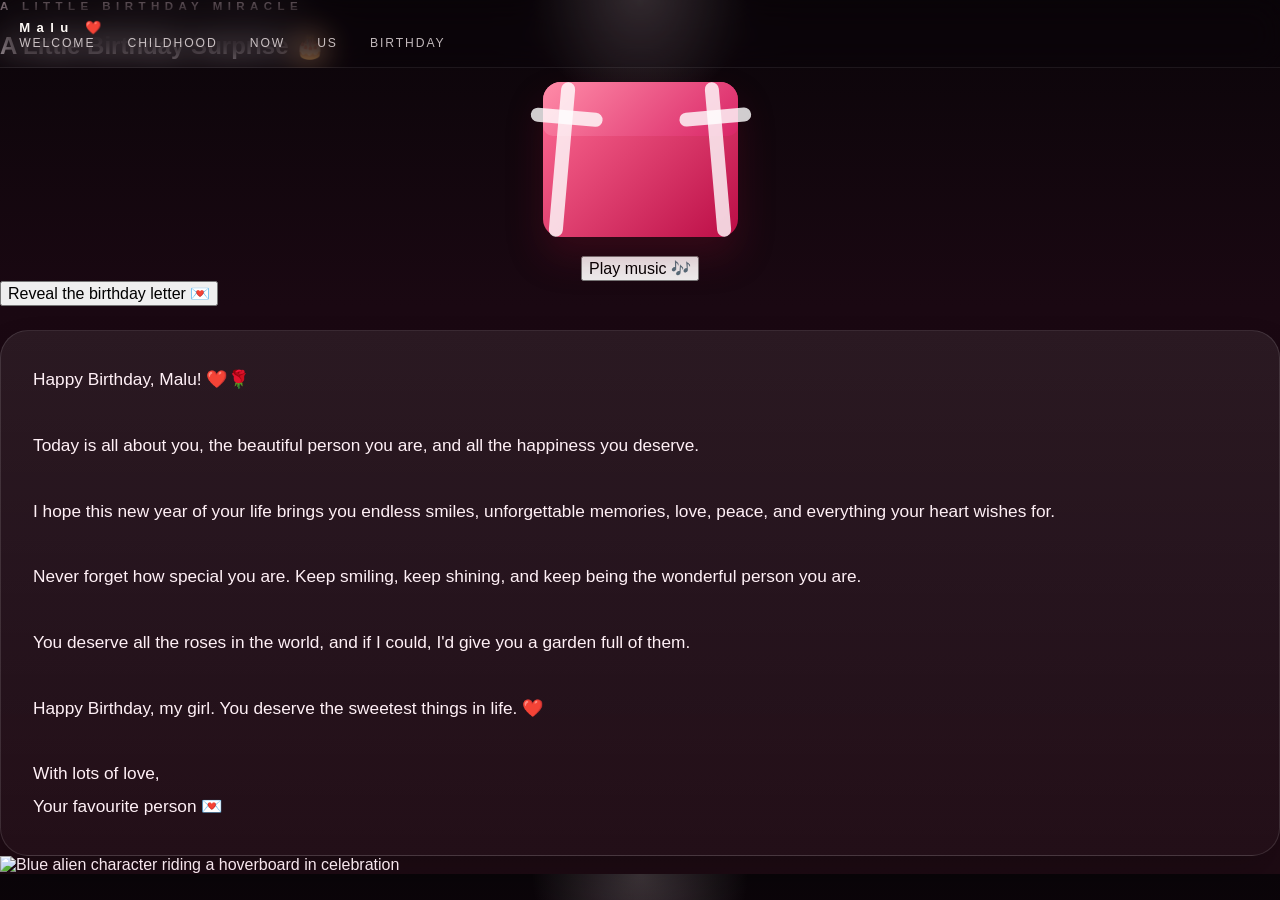
==== birthday.html @ a26f2fa2 "Upload Malu birthday website" ====
<!DOCTYPE html>
<html lang="en">
  <head>
    <meta charset="UTF-8" />
    <meta name="viewport" content="width=device-width, initial-scale=1.0" />
    <title>A Little Birthday Surprise 🎂</title>
    <meta name="description" content="A heartfelt birthday surprise for Malu with roses, music, and a love letter." />
    <link rel="stylesheet" href="css/style.css" />
    <script src="js/script.js" defer></script>
  </head>
  <body class="page-birthday">
    <div class="stitch-background" aria-hidden="true">
      <video
        class="stitch-video"
        src="media/characters/stitch-hoverboard.mp4"
        autoplay
        muted
        loop
        playsinline
        preload="auto"
        poster="media/characters/stitch-hoverboard.svg"
        aria-hidden="true"
      >
        <source src="media/characters/stitch-hoverboard.mp4" type="video/mp4" />
      </video>
    </div>
    <div class="page-shell birthday-shell">
      <header class="topbar">
        <div class="container nav-wrap">
          <a class="brand" href="index.html">Malu ❤️</a>
          <nav class="nav" aria-label="Main navigation">
            <a href="index.html" class="nav-link">Welcome</a>
            <a href="childhood.html" class="nav-link">Childhood</a>
            <a href="now.html" class="nav-link">Now</a>
            <a href="us.html" class="nav-link">Us</a>
            <a href="birthday.html" class="nav-link active">Birthday</a>
          </nav>
        </div>
      </header>

      <main class="container birthday-page">
        <section class="page-intro reveal fade-in-up">
          <p class="eyebrow">A little birthday miracle</p>
          <h1>A Little Birthday Surprise 🎂</h1>
        </section>

        <div class="birthday-stage reveal fade-in-up">
          <div class="gift-box-wrap">
            <button class="gift-box" type="button" aria-label="Open the birthday gift box">
              <span class="gift-lid"></span>
              <span class="gift-body"></span>
              <span class="gift-ribbon ribbon-left"></span>
              <span class="gift-ribbon ribbon-right"></span>
            </button>
          </div>

          <div class="music-controls" aria-label="Music controls">
            <button id="music-toggle" class="button secondary" type="button">Play music 🎶</button>
          </div>

          <audio id="birthday-music" preload="auto" loop aria-label="Background music">
            <source src="media/music/birthday-soft.wav" type="audio/wav" />
          </audio>
        </div>

        <section class="letter-section reveal fade-in-up">
          <button class="button primary reveal-letter" type="button">Reveal the birthday letter 💌</button>

          <article id="birthday-letter" class="letter-card hidden" aria-live="polite">
            <p>
              Happy Birthday, Malu! ❤️🌹<br /><br />
              Today is all about you, the beautiful person you are, and all the happiness you deserve.<br /><br />
              I hope this new year of your life brings you endless smiles, unforgettable memories, love, peace, and everything your heart wishes for.<br /><br />
              Never forget how special you are. Keep smiling, keep shining, and keep being the wonderful person you are.<br /><br />
              You deserve all the roses in the world, and if I could, I'd give you a garden full of them.<br /><br />
              Happy Birthday, my girl. You deserve the sweetest things in life. ❤️<br /><br />
              With lots of love,<br />
              Your favourite person 💌
            </p>
          </article>
        </section>

        <div class="final-hero reveal fade-in-up">
          <img
            src="media/characters/stitch-hoverboard.svg"
            alt="Blue alien character riding a hoverboard in celebration"
            class="celebration-alien"
          />
        </div>
      </main>
    </div>

    <div id="confetti-layer" class="confetti-layer" aria-hidden="true"></div>
  </body>
</html>
---- css/style.css ----
﻿:root {
  --bg-deep: #0a0509;
  --bg-solid: #1a0812;
  --burgundy: #6a0d26;
  --burgundy-strong: #2c0718;
  --rose: #d72868;
  --rose-soft: #f7c7d6;
  --rose-ice: #fcecf4;
  --blush: #f9d4dd;
  --cream: #f8f0ea;
  --ivory: #fffaf7;
  --ink: #f7e7ee;
  --text-soft: rgba(255, 244, 247, 0.75);
  --card: rgba(22, 10, 17, 0.68);
  --card-strong: rgba(39, 15, 27, 0.82);
  --line: rgba(255, 255, 255, 0.18);
  --shadow: rgba(0, 0, 0, 0.34);
}

* {
  box-sizing: border-box;
}

html {
  scroll-behavior: smooth;
}

body {
  margin: 0;
  font-family: "Segoe UI", Tahoma, Geneva, Verdana, sans-serif;
  background:
    radial-gradient(circle at top, rgba(255, 231, 238, 0.22), transparent 10%),
    linear-gradient(180deg, var(--bg-deep) 0%, var(--bg-solid) 35%, #1f0b14 100%);
  color: var(--ink);
  overflow-x: hidden;
}

img,
video {
  display: block;
  max-width: 100%;
}

a {
  color: inherit;
  text-decoration: none;
}

button {
  font: inherit;
}

.site-shell {
  position: relative;
  z-index: 3;
}

.topbar {
  position: fixed;
  top: 0;
  left: 0;
  width: 100%;
  z-index: 30;
  padding: 1.1rem 1.2rem;
  background: rgba(9, 5, 9, 0.18);
  backdrop-filter: blur(16px);
  border-bottom: 1px solid rgba(255, 255, 255, 0.08);
}

.topbar-inner {
  max-width: 1260px;
  margin: 0 auto;
  display: flex;
  align-items: center;
  justify-content: space-between;
  gap: 1rem;
}

.brand {
  font-size: 0.82rem;
  font-weight: 800;
  letter-spacing: 0.4rem;
  color: var(--ivory);
}

.nav {
  display: flex;
  align-items: center;
  gap: 2rem;
  color: var(--text-soft);
  font-size: 0.76rem;
  letter-spacing: 0.12rem;
  text-transform: uppercase;
}

.nav a {
  position: relative;
  transition: color 0.2s ease;
}

.nav a::after {
  content: "";
  position: absolute;
  left: 0;
  bottom: -0.4rem;
  width: 100%;
  height: 1px;
  background: linear-gradient(90deg, transparent, #fff, transparent);
  opacity: 0;
  transform: scaleX(0.2);
  transition: opacity 0.2s ease, transform 0.2s ease;
}

.nav a:hover,
.nav a:focus-visible {
  color: #fff;
}

.nav a:hover::after,
.nav a:focus-visible::after {
  opacity: 1;
  transform: scaleX(1);
}

.nav-toggle {
  display: none;
  border: 1px solid rgba(255,255,255,0.18);
  background: rgba(255,255,255,0.05);
  border-radius: 12px;
  width: 48px;
  height: 48px;
  padding: 0.7rem 0.65rem;
  cursor: pointer;
}

.nav-toggle span {
  display: block;
  width: 100%;
  height: 2px;
  background: #fff;
  border-radius: 999px;
  margin: 5px 0;
}

.section-panel {
  width: min(1280px, calc(100% - 32px));
  margin: 0 auto;
}

.hero {
  position: relative;
  min-height: 100vh;
  display: grid;
  place-items: center;
  overflow: hidden;
  padding-top: 6rem;
}

.hero-media {
  position: absolute;
  inset: 0;
  overflow: hidden;
  z-index: 0;
}

.hero-stitch-image {
  position: absolute;
  top: 50%;
  left: 50%;
  z-index: 1;
  width: min(650px, 88vw);
  max-height: 80vh;
  object-fit: contain;
  opacity: 0.18;
  filter: drop-shadow(0 0 32px rgba(94, 181, 255, 0.52)) drop-shadow(0 0 70px rgba(94, 181, 255, 0.22));
  transform: translate(-50%, -50%);
  animation: heroStitchFloat 16s ease-in-out infinite;
}

.hero-overlay {
  position: absolute;
  inset: 0;
  z-index: 0;
  background:
    linear-gradient(180deg, rgba(7, 3, 6, 0.68), rgba(8, 4, 8, 0.4) 30%, rgba(10, 5, 9, 0.74)),
    radial-gradient(circle at 72% 20%, rgba(222, 91, 130, 0.24), transparent 18%),
    linear-gradient(90deg, rgba(0,0,0,0.54), rgba(13,6,10,0.12) 45%, rgba(0,0,0,0.54));
}

.floating-petals {
  position: absolute;
  inset: 0;
  pointer-events: none;
}

.floating-petals span {
  position: absolute;
  font-size: clamp(1.2rem, 1.8vw, 2rem);
  color: rgba(255, 201, 214, 0.7);
  animation: petalFloat 10s linear infinite;
}

.floating-petals span:nth-child(1) { left: 10%; top: 18%; animation-delay: 0.5s; }
.floating-petals span:nth-child(2) { left: 18%; top: 64%; animation-delay: 1.7s; }
.floating-petals span:nth-child(3) { right: 18%; top: 24%; animation-delay: 2.2s; }
.floating-petals span:nth-child(4) { right: 14%; top: 68%; animation-delay: 3.2s; }
.floating-petals span:nth-child(5) { left: 52%; top: 18%; animation-delay: 0.9s; }
.floating-petals span:nth-child(6) { right: 42%; top: 72%; animation-delay: 1.2s; }
.floating-petals span:nth-child(7) { left: 78%; top: 40%; animation-delay: 2.9s; }
.floating-petals span:nth-child(8) { left: 63%; top: 76%; animation-delay: 3.8s; }

.hero-content {
  position: relative;
  z-index: 1;
  max-width: 860px;
  text-align: center;
  padding: 2rem 0;
}

.eyebrow {
  margin: 0 0 1rem;
  color: rgba(255, 226, 236, 0.8);
  font-size: 0.72rem;
  letter-spacing: 0.34rem;
  text-transform: uppercase;
  font-weight: 700;
}

.hero h1 {
  margin: 0;
  font-size: clamp(2.4rem, 6.2vw, 5.6rem);
  line-height: 1.02;
  letter-spacing: 0.08em;
  text-transform: none;
  font-weight: 900;
  color: #f8eef3;
  text-shadow: 0 2px 0 rgba(0,0,0,0.22), 0 24px 42px rgba(208, 33, 93, 0.18);
  text-wrap: balance;
}

.hero-subtitle {
  margin: 1rem auto 0;
  font-size: clamp(0.8rem, 1.5vw, 1.2rem);
  letter-spacing: 0.4rem;
  text-transform: uppercase;
  color: rgba(255, 233, 240, 0.82);
}

.hero-actions {
  display: flex;
  justify-content: center;
  align-items: center;
  gap: 1rem;
  flex-wrap: wrap;
  margin-top: 2rem;
}

.button-primary,
.button-secondary {
  appearance: none;
  border: none;
  border-radius: 999px;
  padding: 1rem 1.6rem;
  font-size: 0.8rem;
  font-weight: 800;
  letter-spacing: 0.14rem;
  text-transform: uppercase;
  cursor: pointer;
  transition: transform 0.2s ease, box-shadow 0.2s ease, background 0.2s ease;
}

.button-primary {
  background: linear-gradient(135deg, #f05b83, #b10f46);
  color: var(--ivory);
  box-shadow: 0 18px 38px rgba(176, 16, 70, 0.36);
}

.button-secondary {
  background: rgba(255,255,255,0.08);
  color: #fff;
  border: 1px solid rgba(255,255,255,0.18);
}

.button-primary:hover,
.button-secondary:hover,
.button-primary:focus-visible,
.button-secondary:focus-visible {
  transform: translateY(-2px);
}

.scroll-indicator {
  position: absolute;
  left: 50%;
  bottom: 2rem;
  transform: translateX(-50%);
  display: flex;
  flex-direction: column;
  align-items: center;
  gap: 0.6rem;
  color: rgba(255,255,255,0.7);
  font-size: 0.65rem;
  letter-spacing: 0.2rem;
  text-transform: uppercase;
  z-index: 1;
}

.scroll-line {
  width: 1px;
  height: 52px;
  background: linear-gradient(180deg, rgba(255,255,255,0.9), rgba(255,255,255,0.12));
  position: relative;
  overflow: hidden;
}

.scroll-line::after {
  content: "";
  position: absolute;
  left: 0;
  top: -100%;
  width: 100%;
  height: 100%;
  background: linear-gradient(180deg, transparent, #fff, transparent);
  animation: scrollLine 2.4s ease-in-out infinite;
}

.story-section {
  position: relative;
  padding: 7rem 0 2rem;
}

.section-heading {
  display: flex;
  flex-direction: column;
  gap: 0.6rem;
  margin-bottom: 2.5rem;
  max-width: 720px;
}

.align-right {
  align-items: flex-end;
  text-align: right;
  margin-left: auto;
}

.center-heading {
  align-items: center;
  text-align: center;
  margin-inline: auto;
}

.section-heading h2 {
  margin: 0;
  color: #f7edf2;
  font-size: clamp(2.4rem, 5vw, 4.4rem);
  letter-spacing: -0.05em;
  line-height: 0.96;
}

.gallery-grid {
  display: grid;
  gap: 1.3rem;
}

.four-up {
  grid-template-columns: repeat(4, minmax(0, 1fr));
}

.media-card {
  position: relative;
  overflow: hidden;
  border-radius: 26px;
  border: 1px solid rgba(255, 255, 255, 0.1);
  background: rgba(255,255,255,0.04);
  box-shadow: 0 25px 48px rgba(0,0,0,0.22);
  cursor: pointer;
  transform: translateY(0);
  transition: transform 0.35s ease, box-shadow 0.35s ease;
}

.media-card:hover,
.media-card:focus-visible {
  transform: translateY(-8px);
  box-shadow: 0 30px 60px rgba(0,0,0,0.28);
}

.media-card img {
  width: 100%;
  height: 420px;
  object-fit: cover;
  filter: saturate(1.06) contrast(1.05);
}

.childhood-gallery {
  grid-template-columns: repeat(2, minmax(0, 1fr));
  max-width: 1000px;
  margin-inline: auto;
}

.childhood-card img {
  object-fit: contain;
}

.media-card figcaption {
  position: absolute;
  left: 1rem;
  right: 1rem;
  bottom: 1rem;
  border-radius: 999px;
  background: rgba(10, 5, 9, 0.42);
  backdrop-filter: blur(8px);
  padding: 0.7rem 0.9rem;
  text-align: center;
  font-size: 0.75rem;
  letter-spacing: 0.1rem;
  text-transform: uppercase;
  color: #fff;
}

.feature-row {
  margin-top: 2.6rem;
  display: grid;
  grid-template-columns: 1.1fr 1.2fr;
  gap: 2rem;
  align-items: center;
}

.feature-copy {
  padding: 0.5rem 0;
}

.feature-copy h3 {
  margin: 0 0 1rem;
  color: #f9ebf1;
  font-size: clamp(2rem, 4vw, 3.2rem);
  line-height: 1.06;
}

.feature-copy p {
  color: var(--text-soft);
  font-size: 1.06rem;
  line-height: 1.8;
}

.video-frame {
  padding: 0.8rem;
  border-radius: 26px;
  background: rgba(255,255,255,0.03);
  border: 1px solid rgba(255,255,255,0.08);
  box-shadow: 0 25px 45px rgba(0,0,0,0.18);
  margin-top: 1.3rem;
}

.video-frame video {
  width: 100%;
  height: 420px;
  object-fit: contain;
  border-radius: 18px;
  background: #200b15;
}

.gallery-heading {
  max-width: 900px;
  margin-bottom: 3rem;
}

.gallery-heading h2 {
  max-width: 900px;
  color: #fff3f6;
  font-size: clamp(2.2rem, 5vw, 4.6rem);
  letter-spacing: 0;
  line-height: 1.04;
  text-wrap: balance;
  text-shadow: 0 12px 40px rgba(170, 15, 58, 0.26);
}

.gallery-heading h2 span {
  color: #e83d64;
  white-space: nowrap;
}

.gallery-subtitle {
  max-width: 600px;
  margin: 0.4rem 0 0;
  color: rgba(255, 230, 238, 0.78);
  font-family: Georgia, "Times New Roman", serif;
  font-size: clamp(1.1rem, 1.7vw, 1.45rem);
  font-style: italic;
  line-height: 1.6;
}

.portrait-gallery {
  position: relative;
  display: grid;
  grid-template-columns: repeat(12, minmax(0, 1fr));
  align-items: start;
  gap: clamp(1.4rem, 3vw, 3rem) 1.2rem;
  padding: 1rem 0 2rem;
}

.portrait-card {
  position: relative;
  z-index: 1;
  min-width: 0;
  margin: 0;
  padding: 0.55rem;
  border: 1px solid rgba(255, 226, 235, 0.15);
  border-radius: 20px;
  background: linear-gradient(145deg, rgba(111, 14, 43, 0.62), rgba(31, 8, 18, 0.74));
  box-shadow: 0 24px 55px rgba(0, 0, 0, 0.32), 0 0 32px rgba(155, 18, 57, 0.12);
  cursor: zoom-in;
  transition: box-shadow 0.45s ease, border-color 0.45s ease;
}

.portrait-card-one {
  grid-column: 1 / span 4;
  margin-top: 2rem;
}

.portrait-card-two {
  grid-column: 5 / span 3;
}

.portrait-card-three {
  grid-column: 8 / span 5;
  margin-top: 4.5rem;
}

.portrait-card-four {
  grid-column: 3 / span 5;
  margin-top: 1rem;
}

.portrait-card:hover,
.portrait-card:focus-visible {
  z-index: 2;
  border-color: rgba(255, 206, 220, 0.48);
  box-shadow: 0 30px 65px rgba(0, 0, 0, 0.4), 0 0 38px rgba(197, 26, 71, 0.22);
}

.portrait-image {
  display: block;
  width: 100%;
  height: auto;
  border-radius: 13px;
  filter: saturate(1.04) contrast(1.02);
  transform: translate3d(0, var(--parallax-y, 0px), 0);
  transition: transform 0.8s cubic-bezier(0.2, 0.7, 0.2, 1), filter 0.7s ease;
}

.portrait-card:hover .portrait-image,
.portrait-card:focus-visible .portrait-image {
  transform: translate3d(0, var(--parallax-y, 0px), 0) scale(1.025);
  filter: saturate(1.1) contrast(1.04);
}

.portrait-card figcaption {
  padding: 1rem 0.65rem 0.7rem;
  color: #fff1f5;
  font-family: Georgia, "Times New Roman", serif;
  font-size: clamp(0.95rem, 1.2vw, 1.12rem);
  line-height: 1.55;
  text-align: center;
  text-wrap: balance;
}

.gallery-decoration {
  position: absolute;
  z-index: 0;
  color: rgba(226, 68, 105, 0.55);
  pointer-events: none;
  text-shadow: 0 0 25px rgba(226, 68, 105, 0.24);
}

.gallery-decoration-rose {
  top: 3%;
  right: 3%;
  font-size: 2rem;
  transform: rotate(12deg);
}

.gallery-decoration-heart {
  bottom: 10%;
  left: 5%;
  color: rgba(242, 151, 174, 0.54);
  font-size: 1.1rem;
  transform: rotate(-12deg);
}

.editorial-grid {
  display: grid;
  grid-template-columns: 1.2fr 1fr 0.9fr;
  gap: 1.2rem;
  align-items: stretch;
}

.editorial-image,
.editorial-quote,
.editorial-stack {
  position: relative;
  border-radius: 28px;
  overflow: hidden;
  border: 1px solid rgba(255,255,255,0.08);
  background: rgba(255,255,255,0.04);
  box-shadow: 0 30px 52px rgba(0,0,0,0.18);
}

.editorial-image img {
  width: 100%;
  height: 100%;
  object-fit: cover;
  filter: saturate(1.08) contrast(1.05);
}

.editorial-image.tall {
  min-height: 560px;
}

.editorial-stack {
  display: grid;
  gap: 1.2rem;
  padding: 0;
  background: transparent;
  border: none;
  box-shadow: none;
}

.editorial-image.short {
  min-height: 260px;
  border-radius: 24px;
}

.caption-box {
  position: absolute;
  left: 1rem;
  bottom: 1rem;
  border-radius: 999px;
  padding: 0.7rem 1rem;
  background: rgba(12, 6, 10, 0.42);
  backdrop-filter: blur(10px);
  color: var(--ivory);
  border: 1px solid rgba(255,255,255,0.14);
  font-size: 0.7rem;
  letter-spacing: 0.12rem;
  text-transform: uppercase;
}

.editorial-quote {
  display: grid;
  place-items: center;
  min-height: 240px;
  padding: 2rem 1.5rem;
  background: linear-gradient(160deg, rgba(108,13,38,0.8), rgba(45,9,23,0.78));
}

.editorial-quote p {
  margin: 0;
  font-size: clamp(1.7rem, 2vw, 2.6rem);
  line-height: 1.18;
  text-align: center;
  color: #fff5f8;
}

.story-gallery {
  display: grid;
  grid-template-columns: repeat(4, minmax(0, 1fr));
  gap: 1.2rem;
}

.our-story-gallery {
  grid-template-columns: repeat(3, minmax(0, 1fr));
}

.story-card {
  position: relative;
  overflow: hidden;
  border-radius: 24px;
  background: rgba(255,255,255,0.04);
  border: 1px solid rgba(255,255,255,0.08);
  box-shadow: 0 24px 44px rgba(0,0,0,0.16);
  cursor: pointer;
}

.story-card img {
  width: 100%;
  height: 440px;
  object-fit: cover;
}

.our-story-gallery .story-card img {
  object-fit: contain;
}

.story-card figcaption {
  position: absolute;
  left: 0.8rem;
  right: 0.8rem;
  bottom: 0.8rem;
  background: rgba(7,4,8,0.46);
  border-radius: 999px;
  padding: 0.8rem 0.9rem;
  text-align: center;
  font-size: 0.72rem;
  letter-spacing: 0.1rem;
  text-transform: uppercase;
  color: #fdf5f8;
}

.love-message {
  margin-top: 2.4rem;
  padding: 2rem 2.2rem;
  border-radius: 30px;
  background: linear-gradient(180deg, rgba(255,255,255,0.06), rgba(255,255,255,0.02));
  border: 1px solid rgba(255,255,255,0.08);
}

.message-label {
  color: rgba(255, 223, 233, 0.78);
  letter-spacing: 0.2rem;
  text-transform: uppercase;
  font-size: 0.7rem;
  margin-bottom: 1rem;
}

.typing-text {
  margin: 0;
  font-size: clamp(1.15rem, 2vw, 1.75rem);
  line-height: 1.8;
  color: #fff0f6;
  min-height: 6.5rem;
}

.birthday-section {
  padding-bottom: 7rem;
}

.birthday-stage {
  display: flex;
  flex-direction: column;
  align-items: center;
  justify-content: center;
  gap: 1rem;
  margin-top: 1.4rem;
}

.rose-ring {
  display: flex;
  gap: 0.9rem;
  font-size: clamp(1.8rem, 2.5vw, 2.7rem);
  filter: drop-shadow(0 16px 30px rgba(240, 89, 131, 0.18));
}

.gift-box {
  position: relative;
  width: 195px;
  height: 155px;
  border: none;
  border-radius: 18px;
  background: linear-gradient(135deg, #ff6e95, #bb0d46);
  box-shadow: 0 20px 36px rgba(130, 16, 44, 0.28);
  cursor: pointer;
  outline: none;
  transition: transform 0.2s ease;
}

.gift-box:hover,
.gift-box:focus-visible {
  transform: translateY(-2px);
}

.gift-box-body {
  position: absolute;
  inset: 36px 14px 12px;
  border-radius: 12px;
  background: rgba(255,255,255,0.2);
}

.gift-lid {
  position: absolute;
  left: 0;
  right: 0;
  top: 0;
  height: 54px;
  border-radius: 18px 18px 10px 10px;
  background: linear-gradient(135deg, #ff8ca8, #d92667);
  transform-origin: center bottom;
  transition: transform 0.7s ease;
}

.gift-box.open .gift-lid {
  transform: rotate(-24deg) translate(-8px, -4px);
}

.gift-ribbon {
  position: absolute;
  top: 0;
  width: 14px;
  height: 100%;
  background: rgba(255,255,255,0.8);
  border-radius: 999px;
}

.gift-ribbon::before {
  content: "";
  position: absolute;
  left: -28px;
  top: 28px;
  width: 72px;
  height: 14px;
  background: rgba(255,255,255,0.8);
  border-radius: 999px;
}

.gift-ribbon-left { left: 42%; }
.gift-ribbon-right { left: 58%; }

.letter-wrap {
  margin: 3rem auto 0;
  max-width: 900px;
  text-align: center;
}

.letter-card {
  margin-top: 1.5rem;
  padding: 2rem;
  border-radius: 28px;
  background: linear-gradient(180deg, rgba(255,255,255,0.07), rgba(255,255,255,0.02));
  border: 1px solid rgba(255,255,255,0.12);
  box-shadow: 0 25px 40px rgba(0,0,0,0.2);
}

.letter-card p {
  margin: 0;
  color: #fff0f6;
  font-size: 1.08rem;
  line-height: 1.9;
}

.birthday-section .letter-card p {
  font-size: clamp(0.95rem, 1.3vw, 1.05rem);
  line-height: 1.75;
}

.final-character {
  display: flex;
  justify-content: center;
  margin-top: 2rem;
}

.final-character img {
  width: min(320px, 55vw);
  animation: floatCharacter 4s ease-in-out infinite;
  filter: drop-shadow(0 20px 28px rgba(0,0,0,0.22));
}

.lightbox {
  position: fixed;
  inset: 0;
  display: none;
  align-items: center;
  justify-content: center;
  flex-direction: column;
  padding: 2rem;
  background: rgba(8, 4, 8, 0.72);
  backdrop-filter: blur(12px);
  z-index: 60;
}

.lightbox.open {
  display: flex;
}

.lightbox img {
  max-width: min(80vw, 760px);
  max-height: 72vh;
  border-radius: 22px;
  box-shadow: 0 28px 52px rgba(0,0,0,0.3);
}

.lightbox p {
  margin-top: 1rem;
  color: #fff;
  text-align: center;
  max-width: 720px;
  font-size: 1rem;
  line-height: 1.7;
}

.lightbox-close {
  position: absolute;
  top: 1.5rem;
  right: 1.5rem;
  width: 52px;
  height: 52px;
  border: none;
  border-radius: 50%;
  background: rgba(255,255,255,0.12);
  color: #fff;
  font-size: 2rem;
  cursor: pointer;
}

.confetti-layer {
  position: fixed;
  inset: 0;
  z-index: 55;
  pointer-events: none;
  overflow: hidden;
}

.confetti {
  position: absolute;
  top: -20px;
  width: 12px;
  height: 18px;
  border-radius: 5px;
  animation: confettiFall 2.8s ease-in forwards;
}

.page-childhood .page-main {
  width: min(1120px, calc(100% - 2rem));
  margin: 0 auto;
  padding-top: 7rem;
  padding-bottom: 5rem;
}

.page-childhood .page-intro {
  padding-top: 1.2rem;
  text-align: center;
}

.page-childhood .page-intro h1 {
  max-width: 1000px;
  margin: 0 auto;
  font-size: clamp(2.2rem, 5vw, 4.6rem);
  line-height: 1.08;
  letter-spacing: 0.02em;
  text-transform: none;
  text-shadow: 0 16px 32px rgba(179, 9, 68, 0.28);
  text-wrap: balance;
}

.page-childhood .subtitle {
  max-width: 760px;
  margin: 1.1rem auto 0;
  color: rgba(255, 240, 246, 0.8);
  font-family: Georgia, "Times New Roman", serif;
  font-size: clamp(1.15rem, 2vw, 1.5rem);
  font-style: italic;
  line-height: 1.7;
}

.scrapbook-gallery {
  position: relative;
  z-index: 3;
  margin: 2.5rem auto 0;
  max-width: 1000px;
}

.scrapbook-grid {
  display: grid;
  grid-template-columns: repeat(2, minmax(0, 420px));
  gap: clamp(2rem, 5vw, 4rem);
  align-items: start;
  justify-content: center;
}

.scrapbook-photo {
  position: relative;
  width: 100%;
  margin: 0;
  padding: 1rem 1rem 3.3rem;
  background: linear-gradient(180deg, rgba(255, 250, 252, 0.96), rgba(248, 232, 238, 0.92));
  border: 1px solid rgba(90, 25, 44, 0.12);
  border-radius: 26px;
  box-shadow: 0 22px 40px rgba(18, 7, 12, 0.18), 0 0 0 7px rgba(255, 255, 255, 0.08);
  transform: rotate(var(--photo-rotation, 0deg));
  transition: transform 0.4s ease, box-shadow 0.45s ease;
  overflow: visible;
  cursor: zoom-in;
}

.scrapbook-photo:hover,
.scrapbook-photo:focus-visible {
  transform: rotate(var(--photo-rotation, 0deg)) translateY(-8px);
  box-shadow: 0 26px 44px rgba(18, 7, 12, 0.22), 0 0 0 7px rgba(255, 255, 255, 0.08);
}

.scrapbook-photo-one {
  --photo-rotation: -3deg;
  margin-top: 2.25rem;
}

.scrapbook-photo-two {
  --photo-rotation: 3deg;
  margin-top: 0.5rem;
}

.scrapbook-photo::before {
  content: "";
  position: absolute;
  inset: 1.1rem 1.1rem auto auto;
  width: 1.25rem;
  height: 1.25rem;
  border-radius: 50%;
  background: rgba(203, 24, 86, 0.18);
  box-shadow: 0 0 0 7px rgba(255, 255, 255, 0.32);
}

.scrapbook-photo::after {
  content: "";
  position: absolute;
  left: 50%;
  top: 0.7rem;
  width: 70%;
  height: 0.75rem;
  border-radius: 999px;
  background: linear-gradient(90deg, rgba(201, 38, 89, 0.12), rgba(255, 205, 220, 0.7), rgba(201, 38, 89, 0.12));
  transform: translateX(-50%);
}

.scrapbook-photo img {
  width: 100%;
  height: auto;
  max-height: 620px;
  object-fit: contain;
  display: block;
  border-radius: 12px;
  background: #f4e8ed;
  box-shadow: inset 0 0 0 1px rgba(77, 22, 38, 0.08);
  transition: transform 0.45s ease, filter 0.45s ease;
}

.scrapbook-photo:hover img,
.scrapbook-photo:focus-visible img {
  transform: scale(1.02);
  filter: saturate(1.08) contrast(1.04);
}

.scrapbook-photo figcaption {
  margin-top: 1.1rem;
  padding: 0.8rem 0.9rem 0;
  text-align: center;
  color: #4f1324;
  font-size: clamp(1rem, 1.7vw, 1.25rem);
  font-family: Georgia, "Times New Roman", serif;
  font-weight: 600;
  line-height: 1.5;
}

.scrapbook-ribbon {
  position: absolute;
  top: 0.4rem;
  width: 14px;
  height: 115%;
  border-radius: 999px;
  background: linear-gradient(180deg, #e4a0ba, #ce3f76, #9b1c4c);
  box-shadow: inset 0 0 0 2px rgba(255,255,255,0.25);
}

.scrapbook-ribbon::before {
  content: "";
  position: absolute;
  top: 1.1rem;
  left: -26px;
  width: 64px;
  height: 14px;
  border-radius: 999px;
  background: linear-gradient(90deg, #f3c0d3, #df5a89, #c42f67);
}

.ribbon-left {
  left: 0.8rem;
  transform: rotate(5deg);
}

.ribbon-right {
  right: 0.8rem;
  transform: rotate(-5deg);
}

.scrapbook-star,
.scrapbook-heart {
  position: absolute;
  z-index: 2;
  color: rgba(172, 19, 64, 0.7);
  font-size: clamp(1.2rem, 2vw, 1.8rem);
  text-shadow: 0 0 12px rgba(255, 255, 255, 0.45);
}

.star-one { left: 1.1rem; top: 2.4rem; }
.star-two { right: 1.2rem; bottom: 4.5rem; }
.heart-one { right: 2.3rem; top: 2.7rem; color: rgba(228, 72, 118, 0.8); }
.heart-two { left: 1.8rem; bottom: 3.5rem; color: rgba(214, 62, 104, 0.75); }

.page-childhood .page-actions {
  margin-top: 3rem;
  text-align: center;
}

.us-video-moments {
  max-width: 1000px;
  margin: clamp(2.5rem, 5vw, 4rem) auto 0;
  padding: clamp(1.25rem, 3vw, 2.25rem);
  border: 1px solid rgba(215, 40, 104, 0.28);
  border-radius: 28px;
  background: linear-gradient(145deg, rgba(44, 7, 24, 0.78), rgba(10, 5, 9, 0.82));
  box-shadow: 0 24px 48px rgba(0, 0, 0, 0.3);
}

.us-video-heading {
  margin-bottom: 1.75rem;
  text-align: center;
}

.us-video-heading h2 {
  margin: 0;
  color: var(--rose-ice);
  font-size: clamp(1.5rem, 3.8vw, 2.4rem);
  letter-spacing: 0.1em;
  line-height: 1.2;
  text-shadow: 0 10px 24px rgba(179, 9, 68, 0.3);
  text-wrap: balance;
}

.us-video-heading p {
  max-width: 720px;
  margin: 0.8rem auto 0;
  color: var(--text-soft);
  font-family: Georgia, "Times New Roman", serif;
  font-size: clamp(1rem, 2vw, 1.25rem);
  font-style: italic;
  line-height: 1.65;
}

.us-video-grid {
  display: grid;
  grid-template-columns: repeat(2, minmax(0, 1fr));
  gap: clamp(1rem, 2.5vw, 1.75rem);
  max-width: 800px;
  margin: 0 auto;
}

.us-video-card {
  min-width: 0;
  margin: 0;
  padding: 0.55rem;
  overflow: hidden;
  border: 1px solid rgba(215, 40, 104, 0.36);
  border-radius: 22px;
  background: linear-gradient(180deg, rgba(44, 7, 24, 0.82), rgba(10, 5, 9, 0.94));
  box-shadow: 0 20px 42px rgba(0, 0, 0, 0.32);
  transition: transform 0.35s ease, box-shadow 0.35s ease, border-color 0.35s ease;
}

.us-video-card:hover,
.us-video-card:focus-within {
  transform: translateY(-6px);
  border-color: rgba(215, 40, 104, 0.58);
  box-shadow: 0 28px 52px rgba(0, 0, 0, 0.4);
}

.us-video-card video {
  width: 100%;
  height: auto;
  aspect-ratio: 9 / 16;
  object-fit: contain;
  border-radius: 16px;
  background: #080408;
}

.cinematic-link {
  position: relative;
  overflow: hidden;
  isolation: isolate;
}

.cinematic-link::before {
  content: "";
  position: absolute;
  inset: 0;
  background: linear-gradient(120deg, rgba(255,255,255,0.15), rgba(255,255,255,0.3), rgba(255,255,255,0.12));
  transform: translateX(-130%);
  transition: transform 0.6s ease;
  z-index: -1;
}

.cinematic-link:hover::before,
.cinematic-link:focus-visible::before {
  transform: translateX(130%);
}

body.transitioning::before {
  content: "";
  position: fixed;
  inset: 0;
  z-index: 90;
  background: linear-gradient(135deg, rgba(44, 6, 18, 0.86), rgba(150, 25, 65, 0.68), rgba(255, 205, 217, 0.62));
  animation: cinematicFade 0.7s ease forwards;
  pointer-events: none;
}

.lightbox img {
  max-width: min(80vw, 760px);
  max-height: 72vh;
  transform: scale(0.94);
  transition: transform 0.35s ease;
}

.lightbox.open img {
  transform: scale(1);
}

.loader {
  position: fixed;
  inset: 0;
  z-index: 80;
  display: flex;
  align-items: center;
  justify-content: center;
  gap: 1rem;
  flex-direction: column;
  background: #0b0508;
  color: #fff;
  letter-spacing: 0.24rem;
  text-transform: uppercase;
  font-size: 0.7rem;
  opacity: 1;
  visibility: visible;
  transition: opacity 0.7s ease, visibility 0.7s ease;
}

.loader.hidden {
  opacity: 0;
  visibility: hidden;
}

.loader-ring {
  width: 74px;
  height: 74px;
  border: 2px solid rgba(255,255,255,0.18);
  border-top-color: #f3a9c3;
  border-radius: 50%;
  animation: spin 1.2s linear infinite;
}

.reveal {
  opacity: 0;
  transform: translateY(28px);
  transition: opacity 0.8s ease, transform 0.8s ease;
}

.reveal.visible {
  opacity: 1;
  transform: translateY(0);
}

.stitch-background {
  position: fixed;
  right: 2%;
  bottom: 3%;
  z-index: 2;
  pointer-events: none;
  display: flex;
  justify-content: flex-end;
  align-items: flex-end;
  filter: drop-shadow(0 18px 18px rgba(36, 7, 16, 0.16));
}

.stitch-video {
  display: block;
  width: 260px;
  height: auto;
  object-fit: contain;
  background: transparent;
  animation: stitchFloat 3s ease-in-out infinite;
}

.homepage-stitch-image {
  display: block;
  width: 220px;
  height: auto;
  object-fit: contain;
  background: transparent;
  animation: stitchFloat 3s ease-in-out infinite;
}

.homepage-stitch-heart {
  position: absolute;
  z-index: 1;
  color: #f5a1c0;
  font-size: 0.8rem;
  line-height: 1;
  text-shadow: 0 0 10px rgba(245, 124, 170, 0.75);
  animation: stitchHeartFloat 3.2s ease-in-out infinite;
}

.homepage-stitch-heart-one {
  top: 11%;
  left: 20%;
}

.homepage-stitch-heart-two {
  top: 31%;
  right: 7%;
  font-size: 0.65rem;
  animation-delay: 0.8s;
}

.homepage-stitch-heart-three {
  top: 46%;
  left: 7%;
  font-size: 0.7rem;
  animation-delay: 1.6s;
}

@keyframes petalFloat {
  0% { transform: translate3d(0, 20px, 0) scale(0.9); opacity: 0; }
  12% { opacity: 1; }
  100% { transform: translate3d(18px, -160px, 0) scale(1.15); opacity: 0; }
}

@keyframes scrollLine {
  0% { top: -100%; }
  100% { top: 100%; }
}

@keyframes stitchFloat {
  0%, 100% { transform: translateY(0) rotate(-2deg); }
  50% { transform: translateY(-15px) rotate(2deg); }
}

@keyframes heroStitchFloat {
  0%, 100% { transform: translate(-50%, -50%) rotate(-1deg); }
  50% { transform: translate(-50%, calc(-50% - 12px)) rotate(1deg); }
}

@keyframes stitchHeartFloat {
  0%, 100% { transform: translateY(0) scale(0.9); opacity: 0.55; }
  50% { transform: translateY(-8px) scale(1.1); opacity: 1; }
}

@keyframes floatCharacter {
  0%, 100% { transform: translateY(0) rotate(-1deg); }
  50% { transform: translateY(-12px) rotate(1deg); }
}

@keyframes confettiFall {
  0% { transform: translateY(0) rotate(0deg); opacity: 1; }
  100% { transform: translateY(110vh) rotate(540deg); opacity: 0; }
}

@keyframes cinematicFade {
  0% { opacity: 0; }
  100% { opacity: 1; }
}

@keyframes spin {
  to { transform: rotate(360deg); }
}

@media (max-width: 980px) {
  .scrapbook-grid {
    gap: 2rem;
  }

  .four-up,
  .story-gallery {
    grid-template-columns: repeat(2, minmax(0, 1fr));
  }

  .feature-row,
  .editorial-grid {
    grid-template-columns: 1fr;
  }

  .portrait-gallery {
    grid-template-columns: repeat(6, minmax(0, 1fr));
  }

  .portrait-card-one {
    grid-column: 1 / span 3;
  }

  .portrait-card-two {
    grid-column: 4 / span 3;
  }

  .portrait-card-three {
    grid-column: 2 / span 3;
    margin-top: 0;
  }

  .portrait-card-four {
    grid-column: 4 / span 3;
    margin-top: 0;
  }

  .nav {
    position: absolute;
    top: calc(100% + 0.8rem);
    right: 1rem;
    display: none;
    flex-direction: column;
    align-items: flex-start;
    gap: 1rem;
    padding: 1rem 1.2rem;
    border: 1px solid rgba(255,255,255,0.12);
    background: rgba(14, 8, 12, 0.82);
    border-radius: 18px;
    box-shadow: 0 18px 36px rgba(0,0,0,0.15);
  }

  .nav.open {
    display: flex;
  }

  .nav-toggle {
    display: inline-block;
  }
}

@media (max-width: 680px) {
  .page-childhood .page-main {
    width: min(100% - 1.25rem, 460px);
    padding-top: 6.5rem;
  }

  .scrapbook-grid {
    grid-template-columns: minmax(0, 1fr);
    gap: 2.25rem;
  }

  .scrapbook-photo {
    max-width: 420px;
    justify-self: center;
  }

  .scrapbook-photo-one,
  .scrapbook-photo-two {
    margin-top: 0;
  }

  .scrapbook-photo-one {
    --photo-rotation: -1deg;
  }

  .scrapbook-photo-two {
    --photo-rotation: 1deg;
  }

  .scrapbook-ribbon {
    display: none;
  }

  .topbar {
    padding-inline: 0.8rem;
  }

  .hero {
    padding-top: 5.5rem;
  }

  .hero-stitch-image {
    width: min(440px, 88vw);
  }

  .hero h1 {
    font-size: clamp(2rem, 8vw, 3rem);
    letter-spacing: 0.06em;
  }

  .hero-subtitle {
    letter-spacing: 0.2rem;
  }

  .gallery-heading h2 {
    font-size: clamp(2rem, 9vw, 3.3rem);
  }

  .portrait-gallery {
    grid-template-columns: 1fr;
    gap: 1.6rem;
  }

  .portrait-card-one,
  .portrait-card-two,
  .portrait-card-three,
  .portrait-card-four {
    grid-column: 1;
    width: min(100%, 420px);
    margin: 0;
  }

  .portrait-card-two,
  .portrait-card-four {
    justify-self: end;
  }

  .hero-actions {
    flex-direction: column;
  }

  .button-primary,
  .button-secondary {
    width: 100%;
  }

  .four-up,
  .story-gallery,
  .childhood-gallery {
    grid-template-columns: 1fr;
  }

  .us-video-grid {
    grid-template-columns: 1fr;
    max-width: 400px;
  }

  .media-card img,
  .story-card img,
  .video-frame video {
    height: 300px;
  }

  .stitch-video {
    width: 150px;
  }

  .homepage-stitch-image {
    width: 130px;
  }
}

@media (prefers-reduced-motion: reduce) {
  *, *::before, *::after {
    animation-duration: 0.01ms !important;
    animation-iteration-count: 1 !important;
    transition-duration: 0.01ms !important;
    scroll-behavior: auto !important;
  }

  .reveal {
    opacity: 1;
    transform: none;
  }

  .stitch-video {
    animation: none;
  }

  .homepage-stitch-image,
  .homepage-stitch-heart,
  .hero-stitch-image {
    animation: none;
  }
}
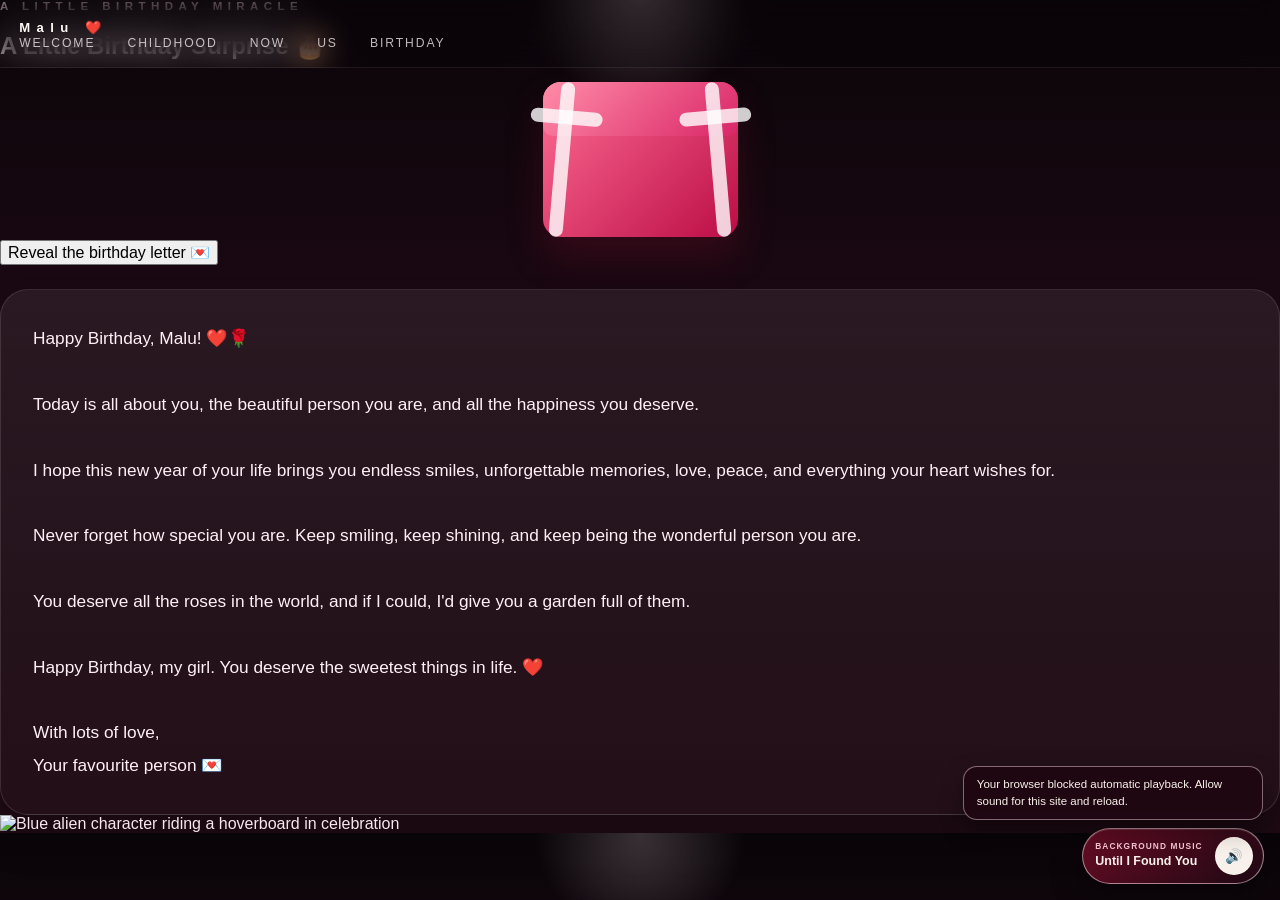
==== commit 9139779d: "Save birthday website updates Co-authored-by: Copilot <223556219+Copilot@users.noreply.github.com>" ====
--- a/birthday.html
+++ b/birthday.html
@@ -5,8 +5,8 @@
     <meta name="viewport" content="width=device-width, initial-scale=1.0" />
     <title>A Little Birthday Surprise 🎂</title>
     <meta name="description" content="A heartfelt birthday surprise for Malu with roses, music, and a love letter." />
-    <link rel="stylesheet" href="css/style.css" />
-    <script src="js/script.js" defer></script>
+    <link rel="stylesheet" href="css/style.css?v=20261124-autoplay-music" />
+    <script src="js/script.js?v=20261124-autoplay-music" defer></script>
   </head>
   <body class="page-birthday">
     <div class="stitch-background" aria-hidden="true">
@@ -54,12 +54,8 @@
             </button>
           </div>
 
-          <div class="music-controls" aria-label="Music controls">
-            <button id="music-toggle" class="button secondary" type="button">Play music 🎶</button>
-          </div>
-
-          <audio id="birthday-music" preload="auto" loop aria-label="Background music">
-            <source src="media/music/birthday-soft.wav" type="audio/wav" />
+          <audio id="site-background-music" autoplay preload="auto" loop aria-label="Until I Found You background music">
+            <source src="media/music/until-i-found-you.mp3" type="audio/mpeg" />
           </audio>
         </div>
 
@@ -91,5 +87,16 @@
     </div>
 
     <div id="confetti-layer" class="confetti-layer" aria-hidden="true"></div>
+
+    <div class="site-music-player" role="group" aria-label="Background music player">
+      <div class="site-music-info">
+        <span class="site-music-eyebrow">BACKGROUND MUSIC</span>
+        <span class="site-music-title">Until I Found You</span>
+      </div>
+      <button class="site-music-button site-mute-button" id="site-music-mute" type="button" aria-label="Mute music" title="Mute music" aria-pressed="false">
+        <span aria-hidden="true">🔊</span>
+      </button>
+      <span class="site-music-status" id="site-music-status" aria-live="polite"></span>
+    </div>
   </body>
 </html>
--- a/css/style.css
+++ b/css/style.css
@@ -1168,6 +1168,116 @@
   background: #080408;
 }
 
+.storage-video-section {
+  padding-top: clamp(4.5rem, 9vw, 8rem);
+}
+
+.storage-video-heading {
+  max-width: 820px;
+  margin: 0 auto 2.25rem;
+  text-align: center;
+}
+
+.storage-video-heading .eyebrow {
+  margin-bottom: 0.9rem;
+}
+
+.storage-video-heading h2 {
+  margin: 0;
+  color: var(--rose-ice);
+  font-size: clamp(2.2rem, 5vw, 4.2rem);
+  letter-spacing: -0.035em;
+  line-height: 1.05;
+  text-wrap: balance;
+  text-shadow: 0 12px 36px rgba(170, 15, 58, 0.3);
+}
+
+.storage-video-heading > p:last-child {
+  max-width: 660px;
+  margin: 1rem auto 0;
+  color: var(--text-soft);
+  font-family: Georgia, "Times New Roman", serif;
+  font-size: clamp(1rem, 2vw, 1.2rem);
+  line-height: 1.75;
+  text-wrap: pretty;
+}
+
+.storage-video-frame {
+  width: fit-content;
+  max-width: 100%;
+  margin: 0 auto;
+  padding: clamp(0.55rem, 1.4vw, 0.9rem);
+  overflow: hidden;
+  border: 1px solid rgba(255, 215, 226, 0.62);
+  border-radius: clamp(22px, 3vw, 34px);
+  background: linear-gradient(145deg, rgba(248, 240, 234, 0.2), rgba(106, 13, 38, 0.76) 38%, rgba(39, 10, 24, 0.94));
+  box-shadow: 0 28px 64px rgba(0, 0, 0, 0.36), inset 0 1px 0 rgba(255, 250, 247, 0.24);
+}
+
+.storage-video-player {
+  width: auto;
+  height: min(78vh, 760px);
+  max-width: 100%;
+  aspect-ratio: auto 384 / 848;
+  border: 1px solid rgba(255, 240, 245, 0.18);
+  border-radius: clamp(15px, 2vw, 24px);
+  background: #180710;
+  object-fit: contain;
+}
+
+.storage-status {
+  display: flex;
+  align-items: center;
+  gap: 0.7rem;
+  width: fit-content;
+  max-width: 100%;
+  margin: 0.9rem 0.2rem 0.15rem auto;
+  padding: 0.55rem 0.8rem;
+  border: 1px solid rgba(255, 222, 232, 0.2);
+  border-radius: 999px;
+  background: rgba(25, 7, 17, 0.62);
+  color: var(--cream);
+  box-shadow: 0 8px 20px rgba(0, 0, 0, 0.18);
+}
+
+.storage-status-icon {
+  font-size: 1.1rem;
+  line-height: 1;
+}
+
+.storage-status-label {
+  color: var(--rose-soft);
+  font-size: 0.66rem;
+  font-weight: 800;
+  letter-spacing: 0.09em;
+  white-space: nowrap;
+}
+
+.storage-meter {
+  width: clamp(54px, 10vw, 90px);
+  height: 8px;
+  overflow: hidden;
+  border: 1px solid rgba(255, 240, 245, 0.28);
+  border-radius: 999px;
+  background: rgba(255, 250, 247, 0.16);
+}
+
+.storage-meter-fill {
+  display: block;
+  width: 96%;
+  height: 100%;
+  border-radius: inherit;
+  background: linear-gradient(90deg, #f8b8cb, #ed578c);
+  box-shadow: 0 0 10px rgba(237, 87, 140, 0.52);
+}
+
+.storage-status-value {
+  color: var(--cream);
+  font-size: 0.72rem;
+  font-weight: 700;
+  white-space: nowrap;
+}
+
 .cinematic-link {
   position: relative;
   overflow: hidden;
@@ -1254,6 +1364,119 @@
   transform: translateY(0);
 }
 
+.site-music-player {
+  position: fixed;
+  right: max(1rem, env(safe-area-inset-right, 0px));
+  bottom: max(1rem, env(safe-area-inset-bottom, 0px));
+  z-index: 75;
+  display: flex;
+  align-items: center;
+  gap: 0.65rem;
+  max-width: calc(100vw - 2rem);
+  padding: 0.5rem 0.65rem;
+  border: 1px solid rgba(255, 222, 232, 0.56);
+  border-radius: 999px;
+  background: linear-gradient(140deg, rgba(106, 13, 38, 0.97), rgba(31, 8, 19, 0.97));
+  box-shadow: 0 12px 32px rgba(0, 0, 0, 0.38), inset 0 1px 0 rgba(255, 250, 247, 0.15);
+  color: var(--cream);
+  backdrop-filter: blur(14px);
+}
+
+.site-music-player audio {
+  display: none;
+}
+
+.site-music-button {
+  display: grid;
+  width: 38px;
+  height: 38px;
+  flex: 0 0 auto;
+  place-items: center;
+  padding: 0;
+  border: 1px solid rgba(255, 240, 245, 0.32);
+  border-radius: 50%;
+  background: rgba(255, 250, 247, 0.12);
+  color: var(--cream);
+  cursor: pointer;
+  transition: background-color 0.2s ease, transform 0.2s ease;
+}
+
+.site-music-button:first-of-type {
+  border-color: rgba(255, 250, 247, 0.8);
+  background: var(--cream);
+  color: var(--burgundy-strong);
+}
+
+.site-music-button:hover {
+  transform: scale(1.06);
+  background: var(--rose-soft);
+  color: var(--burgundy-strong);
+}
+
+.site-music-button:focus-visible {
+  outline: 2px solid var(--cream);
+  outline-offset: 3px;
+}
+
+.site-music-button span {
+  font-size: 0.88rem;
+  line-height: 1;
+}
+
+.site-music-info {
+  display: grid;
+  gap: 0.12rem;
+  min-width: 0;
+  padding-inline: 0.1rem;
+}
+
+.site-music-eyebrow {
+  color: var(--rose-soft);
+  font-size: 0.52rem;
+  font-weight: 800;
+  letter-spacing: 0.13em;
+  line-height: 1.2;
+  white-space: nowrap;
+}
+
+.site-music-title {
+  color: var(--cream);
+  font-size: 0.78rem;
+  font-weight: 700;
+  line-height: 1.25;
+  white-space: nowrap;
+}
+
+.site-music-status {
+  position: absolute;
+  width: 1px;
+  height: 1px;
+  overflow: hidden;
+  clip: rect(0, 0, 0, 0);
+  white-space: nowrap;
+  clip-path: inset(50%);
+}
+
+.site-music-status.is-visible {
+  right: 0;
+  bottom: calc(100% + 0.55rem);
+  width: max-content;
+  max-width: min(300px, calc(100vw - 2rem));
+  height: auto;
+  overflow: visible;
+  padding: 0.6rem 0.8rem;
+  border: 1px solid rgba(255, 222, 232, 0.45);
+  border-radius: 14px;
+  background: rgba(31, 8, 19, 0.97);
+  box-shadow: 0 10px 24px rgba(0, 0, 0, 0.32);
+  color: var(--cream);
+  font-size: 0.72rem;
+  line-height: 1.45;
+  white-space: normal;
+  clip: auto;
+  clip-path: none;
+}
+
 .stitch-background {
   position: fixed;
   right: 2%;
@@ -1420,6 +1643,22 @@
 }
 
 @media (max-width: 680px) {
+  .site-music-player {
+    right: max(0.75rem, env(safe-area-inset-right, 0px));
+    bottom: max(0.75rem, env(safe-area-inset-bottom, 0px));
+    gap: 0.45rem;
+    padding: 0.42rem 0.5rem;
+  }
+
+  .site-music-button {
+    width: 35px;
+    height: 35px;
+  }
+
+  .site-music-title {
+    font-size: 0.72rem;
+  }
+
   .page-childhood .page-main {
     width: min(100% - 1.25rem, 460px);
     padding-top: 6.5rem;
@@ -1516,6 +1755,17 @@
     max-width: 400px;
   }
 
+  .storage-status {
+    gap: 0.5rem;
+    margin-inline: auto 0.1rem;
+    padding: 0.5rem 0.65rem;
+  }
+
+  .storage-status-label {
+    font-size: 0.58rem;
+    letter-spacing: 0.06em;
+  }
+
   .media-card img,
   .story-card img,
   .video-frame video {
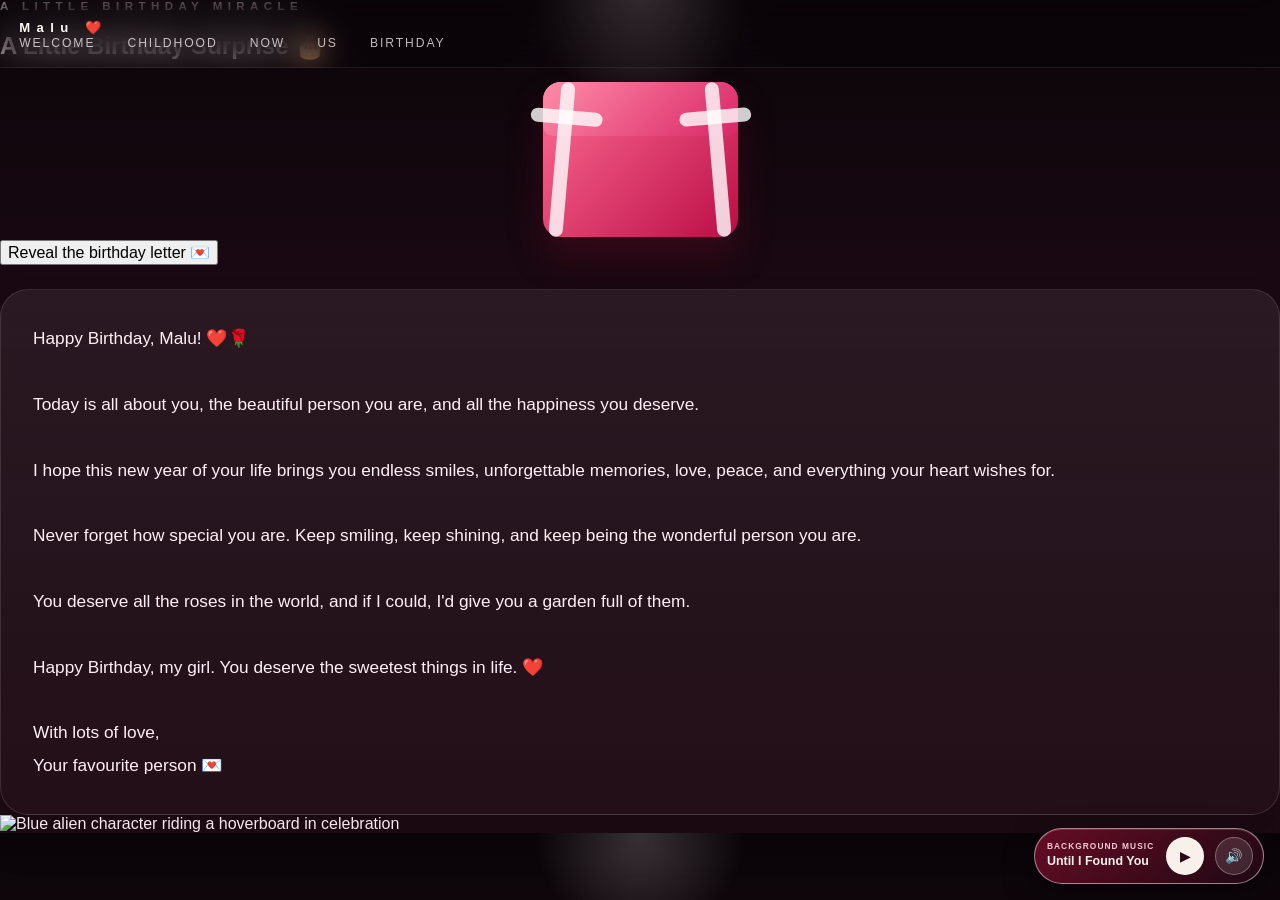
==== commit d5f7299f: "Add accessible background music controls Co-authored-by: Copilot <223556219+Copilot@users.noreply.gi" ====
--- a/birthday.html
+++ b/birthday.html
@@ -5,8 +5,8 @@
     <meta name="viewport" content="width=device-width, initial-scale=1.0" />
     <title>A Little Birthday Surprise 🎂</title>
     <meta name="description" content="A heartfelt birthday surprise for Malu with roses, music, and a love letter." />
-    <link rel="stylesheet" href="css/style.css?v=20261124-autoplay-music" />
-    <script src="js/script.js?v=20261124-autoplay-music" defer></script>
+    <link rel="stylesheet" href="css/style.css?v=20261124-music-controls" />
+    <script src="js/script.js?v=20261124-music-controls" defer></script>
   </head>
   <body class="page-birthday">
     <div class="stitch-background" aria-hidden="true">
@@ -54,7 +54,7 @@
             </button>
           </div>
 
-          <audio id="site-background-music" autoplay preload="auto" loop aria-label="Until I Found You background music">
+          <audio id="site-background-music" preload="auto" loop aria-label="Until I Found You background music">
             <source src="media/music/until-i-found-you.mp3" type="audio/mpeg" />
           </audio>
         </div>
@@ -93,6 +93,9 @@
         <span class="site-music-eyebrow">BACKGROUND MUSIC</span>
         <span class="site-music-title">Until I Found You</span>
       </div>
+      <button class="site-music-button site-play-button" id="site-music-play" type="button" aria-label="Play music" title="Play music" aria-pressed="false">
+        <span aria-hidden="true">▶</span>
+      </button>
       <button class="site-music-button site-mute-button" id="site-music-mute" type="button" aria-label="Mute music" title="Mute music" aria-pressed="false">
         <span aria-hidden="true">🔊</span>
       </button>
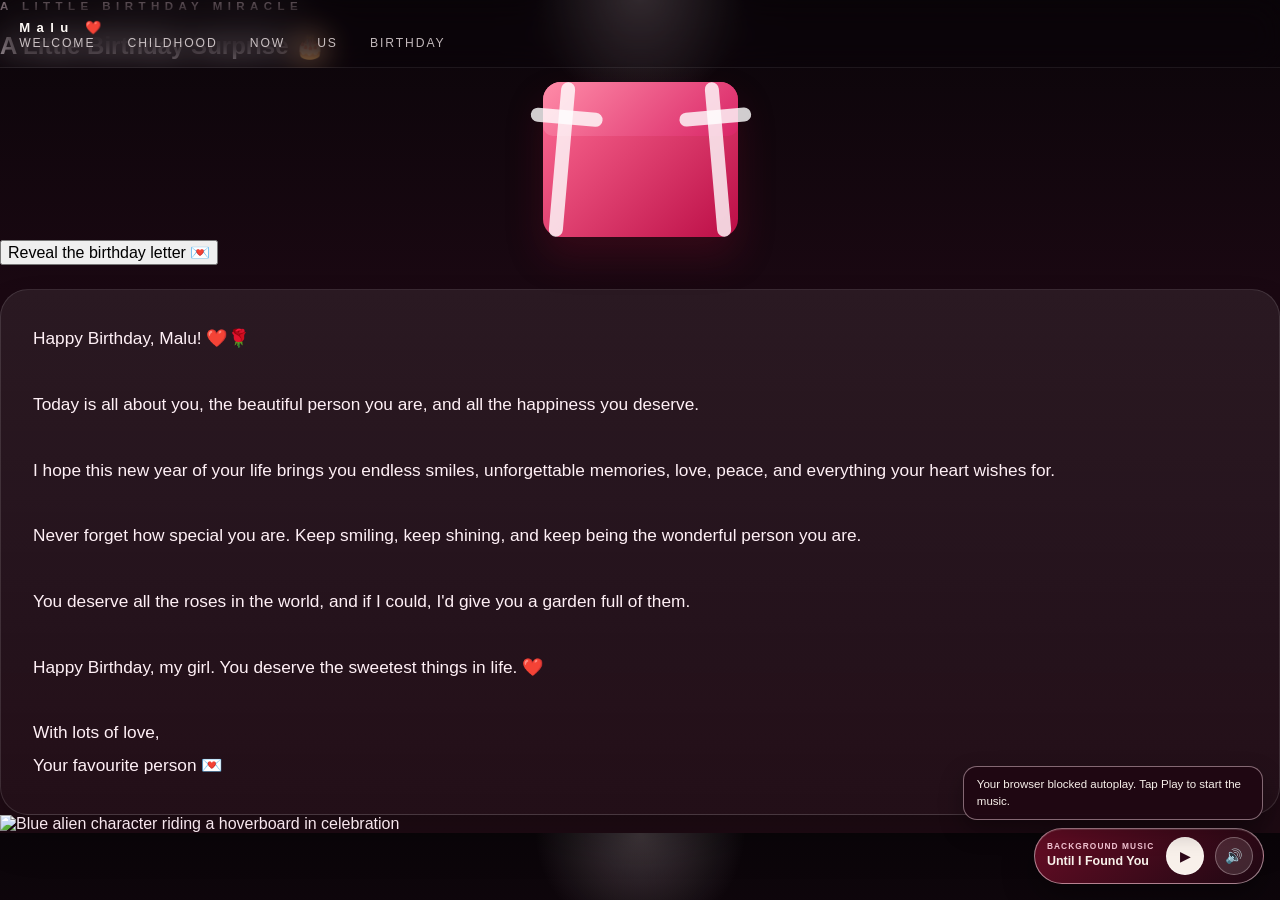
==== commit a62dfb28: "Attempt background music autoplay Co-authored-by: Copilot <223556219+Copilot@users.noreply.github.co" ====
--- a/birthday.html
+++ b/birthday.html
@@ -54,7 +54,7 @@
             </button>
           </div>
 
-          <audio id="site-background-music" preload="auto" loop aria-label="Until I Found You background music">
+          <audio id="site-background-music" autoplay preload="auto" loop aria-label="Until I Found You background music">
             <source src="media/music/until-i-found-you.mp3" type="audio/mpeg" />
           </audio>
         </div>
